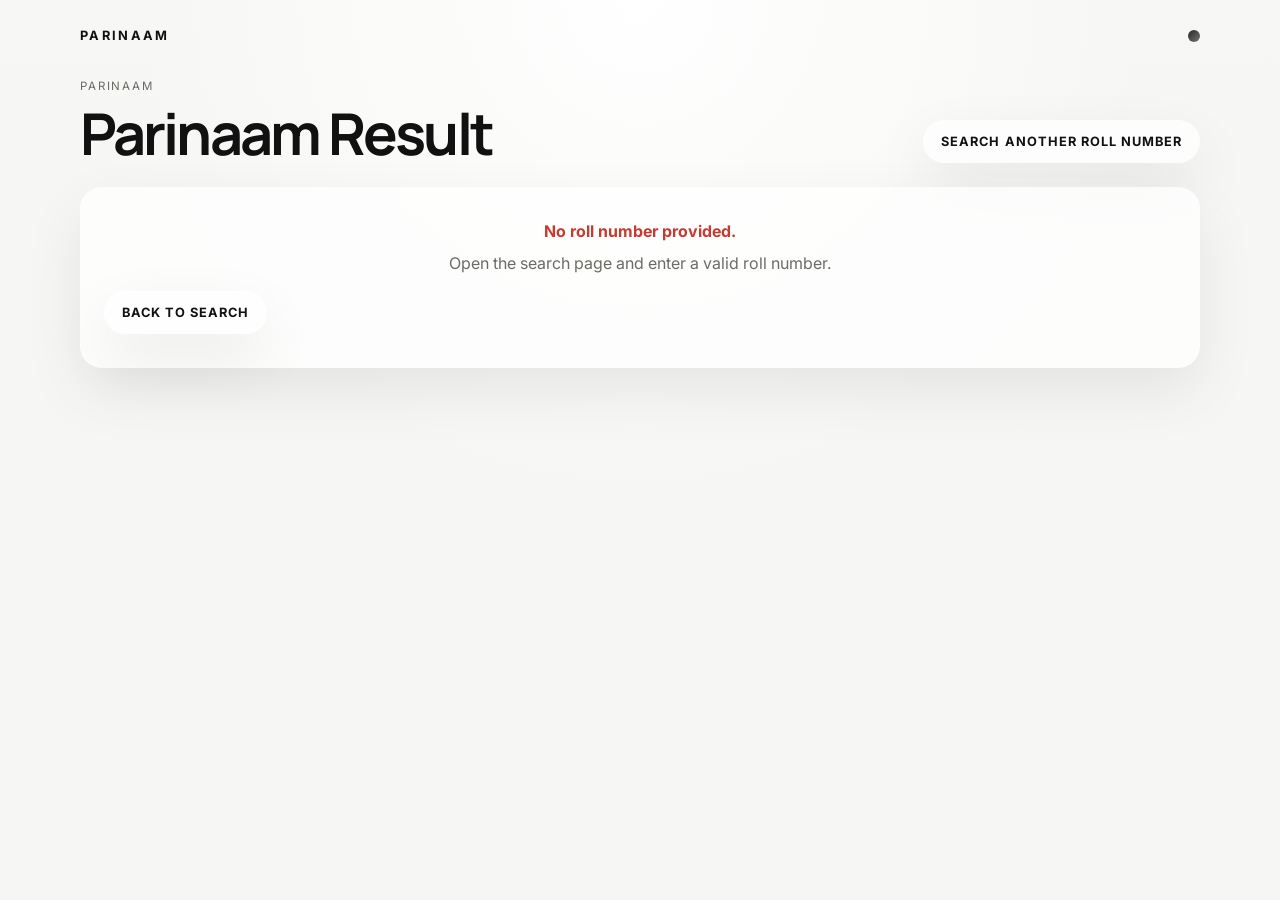
==== result.html @ 61f03b89 "Add static result checker site Made-with: Cursor" ====
<!DOCTYPE html>
<html lang="en">
<head>
  <meta charset="UTF-8">
  <meta name="viewport" content="width=device-width, initial-scale=1.0">
  <title>Parinaam</title>
  <link rel="preconnect" href="https://fonts.googleapis.com">
  <link rel="preconnect" href="https://fonts.gstatic.com" crossorigin>
  <link href="https://fonts.googleapis.com/css2?family=Inter:wght@400;500;600;700&family=Manrope:wght@600;700;800&display=swap" rel="stylesheet">
  <link rel="stylesheet" href="style.css">
</head>
<body>
  <header class="top-bar">
    <p class="brand-name">Parinaam</p>
    <p class="brand-dot"></p>
  </header>

  <main class="page-wrapper">
    <section class="result-shell">
      <div class="result-shell-head">
        <div>
          <p class="eyebrow">Parinaam</p>
          <h1 class="result-page-title">Parinaam Result</h1>
        </div>
        <a class="back-link" href="index.html">Search Another Roll Number</a>
      </div>

      <section id="resultBox" class="result-box">
        <div class="empty-state">
          <p class="empty-title">Loading result...</p>
          <p class="empty-text">Please wait while we fetch the academic record.</p>
        </div>
      </section>
    </section>
  </main>

  <script src="script.js"></script>
</body>
</html>
---- style.css ----
/* Basic reset for better consistency */
* {
  margin: 0;
  padding: 0;
  box-sizing: border-box;
}

/* Simple color variables make the file easier to edit later */
:root {
  --background: #f6f6f4;
  --surface: #ffffff;
  --surface-soft: #efefec;
  --surface-muted: #e8e8e4;
  --text-main: #111111;
  --text-soft: #6b6b66;
  --shadow: 0 24px 60px rgba(17, 17, 17, 0.08);
  --pass: #1b7f46;
  --fail: #c43c2f;
}

/* Page background and alignment */
body {
  min-height: 100vh;
  font-family: "Inter", sans-serif;
  background:
    radial-gradient(circle at top, rgba(255, 255, 255, 0.95), rgba(246, 246, 244, 0.9) 45%),
    linear-gradient(180deg, #fcfcfb, var(--background));
  color: var(--text-main);
  padding: 28px 18px 48px;
}

/* Header styles */
.top-bar {
  width: min(1120px, 100%);
  margin: 0 auto 36px;
  display: flex;
  justify-content: space-between;
  align-items: center;
}

.brand-name {
  font-size: 0.8rem;
  letter-spacing: 0.18em;
  text-transform: uppercase;
  font-weight: 700;
}

.brand-dot {
  width: 12px;
  height: 12px;
  border-radius: 50%;
  background: linear-gradient(135deg, #111111, #666666);
  opacity: 0.9;
}

/* Wrapper gives full width control */
.page-wrapper {
  width: min(1120px, 100%);
  margin: 0 auto;
  display: flex;
  flex-direction: column;
  gap: 34px;
}

.result-shell {
  display: grid;
  gap: 24px;
}

.result-shell-head {
  display: flex;
  justify-content: space-between;
  align-items: flex-end;
  gap: 16px;
}

.result-page-title {
  font-family: "Manrope", sans-serif;
  font-size: clamp(2rem, 5vw, 3.6rem);
  letter-spacing: -0.05em;
  line-height: 1;
}

/* Search card on top */
.search-card {
  width: min(680px, 100%);
  margin: 0 auto;
  background: rgba(255, 255, 255, 0.78);
  backdrop-filter: blur(16px);
  border-radius: 24px;
  padding: 40px 32px;
  box-shadow: var(--shadow);
  text-align: center;
}

.eyebrow {
  font-size: 0.72rem;
  letter-spacing: 0.16em;
  text-transform: uppercase;
  color: var(--text-soft);
  margin-bottom: 12px;
}

.search-card h1 {
  font-family: "Manrope", sans-serif;
  font-size: clamp(2rem, 5vw, 3.4rem);
  letter-spacing: -0.04em;
  line-height: 1;
  margin-bottom: 10px;
}

.intro-text {
  color: var(--text-soft);
  margin-bottom: 28px;
}

/* Label and input spacing */
.input-group {
  display: flex;
  flex-direction: column;
  gap: 10px;
  margin-bottom: 18px;
  text-align: left;
}

.input-group label {
  font-size: 0.72rem;
  text-transform: uppercase;
  letter-spacing: 0.12em;
  color: var(--text-soft);
  font-weight: 700;
}

/* Input field styling */
.input-group input {
  padding: 16px 18px;
  border: 1px solid transparent;
  background: var(--surface-soft);
  border-radius: 14px;
  font-size: 1rem;
  outline: none;
  transition: background-color 0.3s ease, border-color 0.3s ease, box-shadow 0.3s ease;
}

.input-group input:focus {
  background: var(--surface);
  border-color: rgba(17, 17, 17, 0.18);
  box-shadow: 0 0 0 5px rgba(17, 17, 17, 0.05);
}

/* Button style */
button {
  width: 100%;
  padding: 16px;
  border: none;
  border-radius: 14px;
  background: linear-gradient(135deg, #050505, #1f1f1f);
  color: #ffffff;
  font-size: 0.92rem;
  letter-spacing: 0.08em;
  text-transform: uppercase;
  font-weight: 700;
  cursor: pointer;
  transition: transform 0.2s ease, box-shadow 0.3s ease, opacity 0.3s ease;
}

/* Hover effect for button */
button:hover {
  transform: translateY(-2px);
  box-shadow: 0 16px 30px rgba(0, 0, 0, 0.18);
  opacity: 0.96;
}

/* Result area below the card */
.result-box {
  min-height: 320px;
}

/* Animation class added from JavaScript */
.show-result {
  animation: fadeInUp 0.45s ease;
}

/* Pass and fail colors */
.status-pass {
  color: var(--pass);
  font-weight: bold;
}

.status-fail {
  color: var(--fail);
  font-weight: bold;
}

.not-found {
  color: var(--fail);
  font-weight: 700;
  text-align: center;
}

.message-detail {
  margin-top: 12px;
  color: var(--text-soft);
  text-align: center;
}

/* Empty state before user searches */
.empty-state {
  background: rgba(255, 255, 255, 0.74);
  border-radius: 24px;
  box-shadow: var(--shadow);
  padding: 40px 24px;
  text-align: center;
}

.empty-title {
  font-family: "Manrope", sans-serif;
  font-size: 1.5rem;
  margin-bottom: 8px;
}

.empty-text {
  color: var(--text-soft);
}

/* Main report layout */
.report {
  display: grid;
  gap: 24px;
}

.report-hero {
  display: grid;
  grid-template-columns: 1.2fr 0.6fr;
  align-items: end;
  gap: 20px;
}

.student-meta h2 {
  font-family: "Manrope", sans-serif;
  font-size: clamp(2.2rem, 4.8vw, 4rem);
  letter-spacing: -0.05em;
  line-height: 0.95;
  margin-bottom: 10px;
}

.meta-line {
  display: flex;
  flex-wrap: wrap;
  gap: 18px;
  color: var(--text-soft);
  text-transform: uppercase;
  letter-spacing: 0.1em;
  font-size: 0.72rem;
}

.hero-score {
  text-align: right;
}

.hero-score-value {
  display: block;
  font-family: "Manrope", sans-serif;
  font-size: clamp(2.4rem, 6vw, 4.4rem);
  font-weight: 800;
  letter-spacing: -0.06em;
}

.hero-score-label {
  font-size: 0.72rem;
  text-transform: uppercase;
  letter-spacing: 0.12em;
  color: var(--text-soft);
}

.summary-grid {
  display: grid;
  grid-template-columns: 1.1fr 0.9fr 1fr;
  gap: 20px;
}

.status-card {
  position: relative;
  overflow: hidden;
  border-radius: 22px;
  min-height: 180px;
  padding: 28px;
  color: #ffffff;
  background: linear-gradient(135deg, #050505, #222222);
  box-shadow: var(--shadow);
}

.status-card.fail-theme {
  background: linear-gradient(135deg, #6c1f17, #c43c2f);
}

.status-label {
  font-size: 0.68rem;
  text-transform: uppercase;
  letter-spacing: 0.14em;
  opacity: 0.8;
}

.status-value {
  font-family: "Manrope", sans-serif;
  font-size: clamp(2.4rem, 5vw, 4rem);
  font-style: italic;
  margin: 20px 0 28px;
}

.status-note {
  font-size: 0.76rem;
  text-transform: uppercase;
  letter-spacing: 0.12em;
  opacity: 0.85;
}

.status-shape {
  position: absolute;
  right: 18px;
  bottom: 18px;
  width: 74px;
  height: 74px;
  background: rgba(255, 255, 255, 0.12);
  transform: rotate(45deg);
  border-radius: 8px;
}

.score-ring-card,
.stats-card,
.marks-table {
  background: rgba(255, 255, 255, 0.78);
  border-radius: 22px;
  box-shadow: var(--shadow);
}

.score-ring-card {
  display: flex;
  align-items: center;
  justify-content: center;
  padding: 24px;
}

.score-ring {
  width: 170px;
  height: 170px;
  border-radius: 50%;
  background: conic-gradient(#111111 calc(var(--percentage) * 1%), #e9e9e5 0);
  display: flex;
  align-items: center;
  justify-content: center;
}

.score-ring::before {
  content: "";
  width: 128px;
  height: 128px;
  border-radius: 50%;
  background: var(--surface);
  box-shadow: inset 0 0 0 1px rgba(17, 17, 17, 0.05);
}

.score-content {
  position: absolute;
  text-align: center;
}

.score-content strong {
  display: block;
  font-family: "Manrope", sans-serif;
  font-size: 2rem;
}

.score-content span {
  font-size: 0.68rem;
  text-transform: uppercase;
  letter-spacing: 0.14em;
  color: var(--text-soft);
}

.stats-card {
  padding: 18px;
  display: grid;
  grid-template-columns: 1fr 1fr;
  gap: 12px;
}

.stat-box {
  background: var(--surface-soft);
  border-radius: 16px;
  padding: 18px;
}

.stat-label {
  display: block;
  font-size: 0.68rem;
  text-transform: uppercase;
  letter-spacing: 0.14em;
  color: var(--text-soft);
  margin-bottom: 8px;
}

.stat-value {
  font-family: "Manrope", sans-serif;
  font-size: 1.45rem;
  font-weight: 800;
  letter-spacing: -0.04em;
}

.marks-table {
  overflow: hidden;
}

.table-header {
  display: flex;
  justify-content: space-between;
  align-items: center;
  padding: 24px 28px;
  background: var(--surface-soft);
}

.table-header h3 {
  font-family: "Manrope", sans-serif;
  font-size: 1.2rem;
}

.table-label {
  font-size: 0.68rem;
  text-transform: uppercase;
  letter-spacing: 0.14em;
  color: var(--text-soft);
}

.marks-table table {
  width: 100%;
  border-collapse: collapse;
}

.marks-table th,
.marks-table td {
  padding: 18px 28px;
  text-align: left;
}

.marks-table th {
  background: #f0f0ed;
  font-size: 0.68rem;
  text-transform: uppercase;
  letter-spacing: 0.14em;
  color: var(--text-soft);
}

.marks-table td {
  background: rgba(255, 255, 255, 0.78);
}

.marks-table tbody tr + tr td {
  border-top: 1px solid rgba(17, 17, 17, 0.06);
}

.subject-name {
  font-weight: 600;
}

.subject-score {
  font-family: "Manrope", sans-serif;
  font-weight: 700;
}

.message-card {
  background: rgba(255, 255, 255, 0.78);
  border-radius: 22px;
  box-shadow: var(--shadow);
  padding: 34px 24px;
}

.back-link {
  display: inline-flex;
  align-items: center;
  justify-content: center;
  padding: 14px 18px;
  border-radius: 999px;
  background: rgba(255, 255, 255, 0.78);
  color: var(--text-main);
  text-decoration: none;
  font-size: 0.8rem;
  letter-spacing: 0.08em;
  text-transform: uppercase;
  font-weight: 700;
  box-shadow: var(--shadow);
  transition: transform 0.2s ease, box-shadow 0.3s ease, opacity 0.3s ease;
}

.back-link:hover {
  transform: translateY(-2px);
  box-shadow: 0 16px 30px rgba(0, 0, 0, 0.12);
  opacity: 0.96;
}

.inline-back-link {
  margin: 18px auto 0;
}

/* Small result animation */
@keyframes fadeInUp {
  from {
    opacity: 0;
    transform: translateY(12px);
  }

  to {
    opacity: 1;
    transform: translateY(0);
  }
}

/* Responsive adjustments for mobile */
@media (max-width: 900px) {
  .report-hero,
  .summary-grid {
    grid-template-columns: 1fr;
  }

  .hero-score {
    text-align: left;
  }
}

@media (max-width: 640px) {
  .top-bar {
    margin-bottom: 24px;
  }

  .result-shell-head {
    flex-direction: column;
    align-items: flex-start;
  }

  .search-card {
    padding: 28px 20px;
    border-radius: 20px;
  }

  .marks-table th,
  .marks-table td,
  .table-header {
    padding-left: 16px;
    padding-right: 16px;
  }

  .marks-table {
    overflow-x: auto;
  }

  .marks-table table {
    min-width: 480px;
  }
}
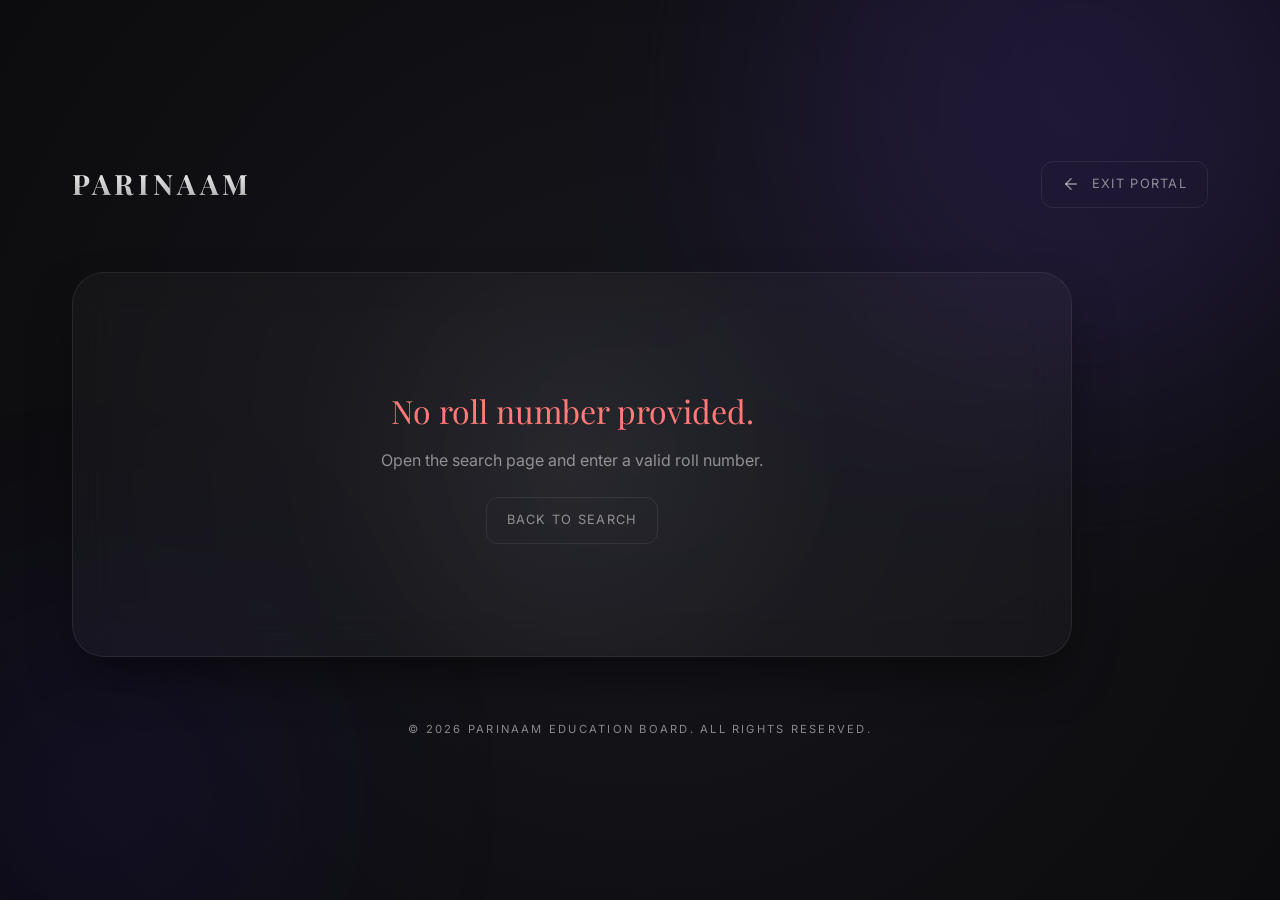
==== commit 0ad71873: "feat: polish Parinaam student portal" ====
--- a/result.html
+++ b/result.html
@@ -3,35 +3,40 @@
 <head>
   <meta charset="UTF-8">
   <meta name="viewport" content="width=device-width, initial-scale=1.0">
-  <title>Parinaam</title>
+  <title>Result | Parinaam</title>
+  <link rel="stylesheet" href="style.css">
   <link rel="preconnect" href="https://fonts.googleapis.com">
   <link rel="preconnect" href="https://fonts.gstatic.com" crossorigin>
-  <link href="https://fonts.googleapis.com/css2?family=Inter:wght@400;500;600;700&family=Manrope:wght@600;700;800&display=swap" rel="stylesheet">
-  <link rel="stylesheet" href="style.css">
+  <link href="https://fonts.googleapis.com/css2?family=Inter:wght@300;400;500;600;700&family=Playfair+Display:ital,wght@0,700;1,700&display=swap" rel="stylesheet">
 </head>
-<body>
-  <header class="top-bar">
-    <p class="brand-name">Parinaam</p>
-    <p class="brand-dot"></p>
-  </header>
+<body class="result-page">
+  <div class="bg-decoration">
+    <div class="shape shape-1"></div>
+    <div class="shape shape-2"></div>
+  </div>
 
-  <main class="page-wrapper">
-    <section class="result-shell">
-      <div class="result-shell-head">
-        <div>
-          <p class="eyebrow">Parinaam</p>
-          <h1 class="result-page-title">Parinaam Result</h1>
-        </div>
-        <a class="back-link" href="index.html">Search Another Roll Number</a>
-      </div>
+  <main class="container">
+    <header class="header animate-fade-in">
+      <h1 class="brand">PARINAAM</h1>
+      <a href="index.html" class="btn-back">
+        <svg xmlns="http://www.w3.org/2000/svg" width="18" height="18" viewBox="0 0 24 24" fill="none" stroke="currentColor" stroke-width="2" stroke-linecap="round" stroke-linejoin="round"><line x1="19" y1="12" x2="5" y2="12"></line><polyline points="12 19 5 12 12 5"></polyline></svg>
+        <span>Exit Portal</span>
+      </a>
+    </header>
 
-      <section id="resultBox" class="result-box">
+    <section id="resultBox" class="result-section animate-slide-up">
+      <div class="glass-card result-card">
+        <div class="card-glow"></div>
         <div class="empty-state">
           <p class="empty-title">Loading result...</p>
           <p class="empty-text">Please wait while we fetch the academic record.</p>
         </div>
-      </section>
+      </div>
     </section>
+
+    <footer class="footer animate-fade-in">
+      <p>&copy; 2026 Parinaam Education Board. All rights reserved.</p>
+    </footer>
   </main>
 
   <script src="script.js"></script>
--- a/style.css
+++ b/style.css
@@ -1,511 +1,525 @@
-/* Basic reset for better consistency */
+:root {
+  --bg-color: #0c0c0e;
+  --card-bg: rgba(255, 255, 255, 0.03);
+  --glass-border: rgba(255, 255, 255, 0.08);
+  --text-primary: #ffffff;
+  --text-secondary: rgba(255, 255, 255, 0.5);
+  --accent-color: #7c4dff;
+  --accent-glow: rgba(124, 77, 255, 0.3);
+  --success-color: #00d2d3;
+  --error-color: #ff7675;
+  --font-sans: "Inter", system-ui, -apple-system, sans-serif;
+  --font-serif: "Playfair Display", serif;
+  --transition: all 0.4s cubic-bezier(0.16, 1, 0.3, 1);
+}
+
 * {
   margin: 0;
   padding: 0;
   box-sizing: border-box;
 }
 
-/* Simple color variables make the file easier to edit later */
-:root {
-  --background: #f6f6f4;
-  --surface: #ffffff;
-  --surface-soft: #efefec;
-  --surface-muted: #e8e8e4;
-  --text-main: #111111;
-  --text-soft: #6b6b66;
-  --shadow: 0 24px 60px rgba(17, 17, 17, 0.08);
-  --pass: #1b7f46;
-  --fail: #c43c2f;
-}
-
-/* Page background and alignment */
 body {
+  font-family: var(--font-sans);
+  background-color: var(--bg-color);
+  color: var(--text-primary);
+  line-height: 1.6;
+  overflow-x: hidden;
   min-height: 100vh;
-  font-family: "Inter", sans-serif;
-  background:
-    radial-gradient(circle at top, rgba(255, 255, 255, 0.95), rgba(246, 246, 244, 0.9) 45%),
-    linear-gradient(180deg, #fcfcfb, var(--background));
-  color: var(--text-main);
-  padding: 28px 18px 48px;
-}
-
-/* Header styles */
-.top-bar {
-  width: min(1120px, 100%);
-  margin: 0 auto 36px;
+}
+
+.bg-decoration {
+  position: fixed;
+  inset: 0;
+  z-index: -1;
+  background: radial-gradient(circle at 50% 50%, #16161d 0%, #0c0c0e 100%);
+}
+
+.shape {
+  position: absolute;
+  filter: blur(120px);
+  opacity: 0.15;
+  border-radius: 50%;
+}
+
+.shape-1 {
+  width: 600px;
+  height: 600px;
+  background: var(--accent-color);
+  top: -200px;
+  right: -100px;
+  animation: float 20s infinite alternate;
+}
+
+.shape-2 {
+  width: 400px;
+  height: 400px;
+  background: #341f97;
+  bottom: -100px;
+  left: -100px;
+  animation: float 15s infinite alternate-reverse;
+}
+
+.shape-3 {
+  width: 300px;
+  height: 300px;
+  background: var(--success-color);
+  top: 40%;
+  left: 20%;
+  opacity: 0.05;
+}
+
+@keyframes float {
+  0% { transform: translate(0, 0) scale(1); }
+  100% { transform: translate(50px, 50px) scale(1.1); }
+}
+
+.container {
+  max-width: 1200px;
+  margin: 0 auto;
+  padding: 2rem;
+  display: flex;
+  flex-direction: column;
+  align-items: center;
+  justify-content: center;
+  min-height: 100vh;
+}
+
+.header {
+  width: 100%;
+}
+
+.brand {
+  font-family: var(--font-serif);
+  font-size: 3.5rem;
+  letter-spacing: 0.15em;
+  font-weight: 700;
+  margin-bottom: 0.5rem;
+  text-align: center;
+  background: linear-gradient(to bottom, #ffffff, #a0a0a0);
+  -webkit-background-clip: text;
+  -webkit-text-fill-color: transparent;
+}
+
+.tagline {
+  font-size: 0.75rem;
+  text-transform: uppercase;
+  letter-spacing: 0.5em;
+  color: var(--text-secondary);
+  margin-bottom: 4rem;
+  text-align: center;
+}
+
+.glass-card {
+  background: var(--card-bg);
+  backdrop-filter: blur(20px);
+  -webkit-backdrop-filter: blur(20px);
+  border: 1px solid var(--glass-border);
+  border-radius: 2rem;
+  position: relative;
+  overflow: hidden;
+  box-shadow: 0 25px 50px -12px rgba(0, 0, 0, 0.5);
+  transition: var(--transition);
+  transform-style: preserve-3d;
+  perspective: 1000px;
+}
+
+.glass-card:hover {
+  transform: translateY(-5px) rotateX(2deg);
+  border-color: rgba(255, 255, 255, 0.15);
+  box-shadow: 0 35px 60px -12px rgba(0, 0, 0, 0.6);
+}
+
+.card-glow {
+  position: absolute;
+  inset: 0;
+  background: radial-gradient(circle at var(--x, 50%) var(--y, 50%), rgba(255, 255, 255, 0.05) 0%, transparent 50%);
+  pointer-events: none;
+}
+
+.login-card {
+  padding: 4rem 3rem;
+  width: 100%;
+  max-width: 480px;
+}
+
+.card-header {
+  margin-bottom: 3rem;
+  text-align: center;
+}
+
+.card-header h2 {
+  font-family: var(--font-serif);
+  font-size: 2rem;
+  margin-bottom: 0.75rem;
+  font-weight: 400;
+}
+
+.card-header p {
+  color: var(--text-secondary);
+  font-size: 0.9rem;
+  font-weight: 300;
+}
+
+.input-group {
+  margin-bottom: 2rem;
+}
+
+.input-group label {
+  display: block;
+  font-size: 0.7rem;
+  font-weight: 600;
+  margin-bottom: 0.75rem;
+  text-transform: uppercase;
+  letter-spacing: 0.15em;
+  color: var(--text-secondary);
+}
+
+.input-wrapper {
+  position: relative;
+}
+
+.input-wrapper input {
+  width: 100%;
+  padding: 1.25rem 1.5rem;
+  background: rgba(255, 255, 255, 0.03);
+  border: 1px solid var(--glass-border);
+  border-radius: 1rem;
+  color: white;
+  font-family: inherit;
+  font-size: 1rem;
+  transition: var(--transition);
+}
+
+.input-wrapper input:focus {
+  outline: none;
+  background: rgba(255, 255, 255, 0.05);
+  border-color: var(--accent-color);
+}
+
+.input-focus-bg {
+  position: absolute;
+  inset: 0;
+  border-radius: 1rem;
+  box-shadow: 0 0 20px var(--accent-glow);
+  opacity: 0;
+  transition: var(--transition);
+  pointer-events: none;
+}
+
+.input-wrapper input:focus + .input-focus-bg {
+  opacity: 1;
+}
+
+.helper-text {
+  display: block;
+  font-size: 0.75rem;
+  color: var(--text-secondary);
+  margin-top: 0.75rem;
+  font-weight: 300;
+}
+
+.btn-primary,
+.btn-secondary {
+  border: none;
+  cursor: pointer;
+  transition: var(--transition);
+  font-family: inherit;
+}
+
+.btn-primary {
+  width: 100%;
+  padding: 1.25rem;
+  background: var(--accent-color);
+  color: white;
+  border-radius: 1rem;
+  font-size: 0.9rem;
+  font-weight: 600;
+  text-transform: uppercase;
+  letter-spacing: 0.1em;
+  display: flex;
+  align-items: center;
+  justify-content: center;
+  gap: 1rem;
+  box-shadow: 0 10px 20px -5px var(--accent-glow);
+}
+
+.btn-primary:hover {
+  background: #8c61ff;
+  transform: translateY(-2px);
+  box-shadow: 0 15px 30px -5px var(--accent-glow);
+}
+
+.btn-primary:active,
+.btn-secondary:active {
+  transform: translateY(0);
+}
+
+.btn-primary:disabled {
+  cursor: wait;
+  opacity: 0.8;
+}
+
+.result-page .header {
   display: flex;
   justify-content: space-between;
   align-items: center;
-}
-
-.brand-name {
+  margin-bottom: 4rem;
+}
+
+.result-page .brand {
+  font-size: 1.75rem;
+  margin-bottom: 0;
+  text-align: left;
+}
+
+.btn-back {
+  text-decoration: none;
+  color: var(--text-secondary);
   font-size: 0.8rem;
-  letter-spacing: 0.18em;
-  text-transform: uppercase;
+  text-transform: uppercase;
+  letter-spacing: 0.1em;
+  display: flex;
+  align-items: center;
+  gap: 0.75rem;
+  transition: var(--transition);
+  padding: 0.75rem 1.25rem;
+  border-radius: 0.75rem;
+  border: 1px solid var(--glass-border);
+}
+
+.btn-back:hover {
+  color: white;
+  background: rgba(255, 255, 255, 0.05);
+  border-color: rgba(255, 255, 255, 0.2);
+}
+
+.result-section {
+  width: 100%;
+}
+
+.result-card {
+  padding: 4rem;
+  width: 100%;
+  max-width: 1000px;
+}
+
+.result-header {
+  display: flex;
+  justify-content: space-between;
+  align-items: flex-start;
+  gap: 2rem;
+}
+
+.meta-label {
+  font-size: 0.65rem;
+  text-transform: uppercase;
+  letter-spacing: 0.2em;
+  color: var(--accent-color);
   font-weight: 700;
-}
-
-.brand-dot {
-  width: 12px;
-  height: 12px;
-  border-radius: 50%;
-  background: linear-gradient(135deg, #111111, #666666);
-  opacity: 0.9;
-}
-
-/* Wrapper gives full width control */
-.page-wrapper {
-  width: min(1120px, 100%);
-  margin: 0 auto;
-  display: flex;
-  flex-direction: column;
-  gap: 34px;
-}
-
-.result-shell {
+  display: block;
+  margin-bottom: 0.75rem;
+}
+
+.student-info h2 {
+  font-family: var(--font-serif);
+  font-size: 3rem;
+  margin-bottom: 0.5rem;
+  font-weight: 400;
+}
+
+.roll-display {
+  color: var(--text-secondary);
+  font-size: 1.1rem;
+  font-weight: 300;
+}
+
+.status-container {
+  display: flex;
+  align-items: flex-start;
+  justify-content: flex-end;
+}
+
+.status-badge {
+  padding: 0.75rem 2rem;
+  border-radius: 3rem;
+  font-weight: 700;
+  font-size: 0.8rem;
+  text-transform: uppercase;
+  letter-spacing: 0.2em;
+}
+
+.status-badge.pass {
+  background: rgba(0, 210, 211, 0.1);
+  color: var(--success-color);
+  border: 1px solid rgba(0, 210, 211, 0.2);
+}
+
+.status-badge.fail {
+  background: rgba(255, 118, 117, 0.1);
+  color: var(--error-color);
+  border: 1px solid rgba(255, 118, 117, 0.2);
+}
+
+.stats-grid {
   display: grid;
-  gap: 24px;
-}
-
-.result-shell-head {
-  display: flex;
-  justify-content: space-between;
-  align-items: flex-end;
-  gap: 16px;
-}
-
-.result-page-title {
-  font-family: "Manrope", sans-serif;
-  font-size: clamp(2rem, 5vw, 3.6rem);
-  letter-spacing: -0.05em;
+  grid-template-columns: 1.5fr 1fr 1fr;
+  gap: 3rem;
+  margin: 4rem 0;
+  padding: 3rem 0;
+  border-top: 1px solid var(--glass-border);
+  border-bottom: 1px solid var(--glass-border);
+}
+
+.stat-item.highlight .stat-value {
+  font-size: 3.5rem;
+  color: white;
   line-height: 1;
 }
 
-/* Search card on top */
-.search-card {
-  width: min(680px, 100%);
-  margin: 0 auto;
-  background: rgba(255, 255, 255, 0.78);
-  backdrop-filter: blur(16px);
-  border-radius: 24px;
-  padding: 40px 32px;
-  box-shadow: var(--shadow);
-  text-align: center;
-}
-
-.eyebrow {
-  font-size: 0.72rem;
-  letter-spacing: 0.16em;
-  text-transform: uppercase;
-  color: var(--text-soft);
-  margin-bottom: 12px;
-}
-
-.search-card h1 {
-  font-family: "Manrope", sans-serif;
-  font-size: clamp(2rem, 5vw, 3.4rem);
-  letter-spacing: -0.04em;
-  line-height: 1;
-  margin-bottom: 10px;
-}
-
-.intro-text {
-  color: var(--text-soft);
-  margin-bottom: 28px;
-}
-
-/* Label and input spacing */
-.input-group {
-  display: flex;
-  flex-direction: column;
-  gap: 10px;
-  margin-bottom: 18px;
+.stat-label {
+  font-size: 0.65rem;
+  text-transform: uppercase;
+  letter-spacing: 0.15em;
+  color: var(--text-secondary);
+  margin-bottom: 1rem;
+  display: block;
+}
+
+.stat-value {
+  font-size: 2rem;
+  font-weight: 300;
+  display: block;
+}
+
+.progress-bar {
+  width: 100%;
+  height: 4px;
+  background: rgba(255, 255, 255, 0.05);
+  border-radius: 2px;
+  margin-top: 1.5rem;
+  overflow: hidden;
+}
+
+.progress-fill {
+  height: 100%;
+  background: var(--accent-color);
+  box-shadow: 0 0 15px var(--accent-glow);
+}
+
+.table-container {
+  width: 100%;
+  overflow-x: auto;
+}
+
+.marks-table {
+  width: 100%;
+  border-collapse: collapse;
+}
+
+.marks-table th {
   text-align: left;
-}
-
-.input-group label {
-  font-size: 0.72rem;
-  text-transform: uppercase;
-  letter-spacing: 0.12em;
-  color: var(--text-soft);
+  padding: 1.5rem 1rem;
+  font-size: 0.65rem;
+  text-transform: uppercase;
+  letter-spacing: 0.15em;
+  color: var(--text-secondary);
+  border-bottom: 1px solid var(--glass-border);
+}
+
+.marks-table td {
+  padding: 2rem 1rem;
+  border-bottom: 1px solid var(--glass-border);
+  font-size: 1rem;
+  font-weight: 300;
+}
+
+.badge-small {
+  font-size: 0.65rem;
+  text-transform: uppercase;
+  letter-spacing: 0.1em;
   font-weight: 700;
 }
 
-/* Input field styling */
-.input-group input {
-  padding: 16px 18px;
-  border: 1px solid transparent;
-  background: var(--surface-soft);
-  border-radius: 14px;
-  font-size: 1rem;
-  outline: none;
-  transition: background-color 0.3s ease, border-color 0.3s ease, box-shadow 0.3s ease;
-}
-
-.input-group input:focus {
-  background: var(--surface);
-  border-color: rgba(17, 17, 17, 0.18);
-  box-shadow: 0 0 0 5px rgba(17, 17, 17, 0.05);
-}
-
-/* Button style */
-button {
-  width: 100%;
-  padding: 16px;
-  border: none;
-  border-radius: 14px;
-  background: linear-gradient(135deg, #050505, #1f1f1f);
-  color: #ffffff;
-  font-size: 0.92rem;
-  letter-spacing: 0.08em;
-  text-transform: uppercase;
-  font-weight: 700;
-  cursor: pointer;
-  transition: transform 0.2s ease, box-shadow 0.3s ease, opacity 0.3s ease;
-}
-
-/* Hover effect for button */
-button:hover {
-  transform: translateY(-2px);
-  box-shadow: 0 16px 30px rgba(0, 0, 0, 0.18);
-  opacity: 0.96;
-}
-
-/* Result area below the card */
-.result-box {
-  min-height: 320px;
-}
-
-/* Animation class added from JavaScript */
-.show-result {
-  animation: fadeInUp 0.45s ease;
-}
-
-/* Pass and fail colors */
-.status-pass {
-  color: var(--pass);
-  font-weight: bold;
-}
-
-.status-fail {
-  color: var(--fail);
-  font-weight: bold;
-}
-
-.not-found {
-  color: var(--fail);
-  font-weight: 700;
-  text-align: center;
-}
-
-.message-detail {
-  margin-top: 12px;
-  color: var(--text-soft);
-  text-align: center;
-}
-
-/* Empty state before user searches */
-.empty-state {
-  background: rgba(255, 255, 255, 0.74);
-  border-radius: 24px;
-  box-shadow: var(--shadow);
-  padding: 40px 24px;
-  text-align: center;
-}
-
-.empty-title {
-  font-family: "Manrope", sans-serif;
-  font-size: 1.5rem;
-  margin-bottom: 8px;
-}
-
-.empty-text {
-  color: var(--text-soft);
-}
-
-/* Main report layout */
-.report {
-  display: grid;
-  gap: 24px;
-}
-
-.report-hero {
-  display: grid;
-  grid-template-columns: 1.2fr 0.6fr;
-  align-items: end;
-  gap: 20px;
-}
-
-.student-meta h2 {
-  font-family: "Manrope", sans-serif;
-  font-size: clamp(2.2rem, 4.8vw, 4rem);
-  letter-spacing: -0.05em;
-  line-height: 0.95;
-  margin-bottom: 10px;
-}
-
-.meta-line {
-  display: flex;
-  flex-wrap: wrap;
-  gap: 18px;
-  color: var(--text-soft);
-  text-transform: uppercase;
-  letter-spacing: 0.1em;
-  font-size: 0.72rem;
-}
-
-.hero-score {
-  text-align: right;
-}
-
-.hero-score-value {
-  display: block;
-  font-family: "Manrope", sans-serif;
-  font-size: clamp(2.4rem, 6vw, 4.4rem);
-  font-weight: 800;
-  letter-spacing: -0.06em;
-}
-
-.hero-score-label {
-  font-size: 0.72rem;
-  text-transform: uppercase;
-  letter-spacing: 0.12em;
-  color: var(--text-soft);
-}
-
-.summary-grid {
-  display: grid;
-  grid-template-columns: 1.1fr 0.9fr 1fr;
-  gap: 20px;
-}
-
-.status-card {
-  position: relative;
-  overflow: hidden;
-  border-radius: 22px;
-  min-height: 180px;
-  padding: 28px;
-  color: #ffffff;
-  background: linear-gradient(135deg, #050505, #222222);
-  box-shadow: var(--shadow);
-}
-
-.status-card.fail-theme {
-  background: linear-gradient(135deg, #6c1f17, #c43c2f);
-}
-
-.status-label {
-  font-size: 0.68rem;
-  text-transform: uppercase;
-  letter-spacing: 0.14em;
-  opacity: 0.8;
-}
-
-.status-value {
-  font-family: "Manrope", sans-serif;
-  font-size: clamp(2.4rem, 5vw, 4rem);
-  font-style: italic;
-  margin: 20px 0 28px;
-}
-
-.status-note {
-  font-size: 0.76rem;
-  text-transform: uppercase;
-  letter-spacing: 0.12em;
-  opacity: 0.85;
-}
-
-.status-shape {
-  position: absolute;
-  right: 18px;
-  bottom: 18px;
-  width: 74px;
-  height: 74px;
-  background: rgba(255, 255, 255, 0.12);
-  transform: rotate(45deg);
-  border-radius: 8px;
-}
-
-.score-ring-card,
-.stats-card,
-.marks-table {
-  background: rgba(255, 255, 255, 0.78);
-  border-radius: 22px;
-  box-shadow: var(--shadow);
-}
-
-.score-ring-card {
-  display: flex;
-  align-items: center;
-  justify-content: center;
-  padding: 24px;
-}
-
-.score-ring {
-  width: 170px;
-  height: 170px;
-  border-radius: 50%;
-  background: conic-gradient(#111111 calc(var(--percentage) * 1%), #e9e9e5 0);
-  display: flex;
-  align-items: center;
-  justify-content: center;
-}
-
-.score-ring::before {
-  content: "";
-  width: 128px;
-  height: 128px;
-  border-radius: 50%;
-  background: var(--surface);
-  box-shadow: inset 0 0 0 1px rgba(17, 17, 17, 0.05);
-}
-
-.score-content {
-  position: absolute;
-  text-align: center;
-}
-
-.score-content strong {
-  display: block;
-  font-family: "Manrope", sans-serif;
-  font-size: 2rem;
-}
-
-.score-content span {
-  font-size: 0.68rem;
-  text-transform: uppercase;
-  letter-spacing: 0.14em;
-  color: var(--text-soft);
-}
-
-.stats-card {
-  padding: 18px;
-  display: grid;
-  grid-template-columns: 1fr 1fr;
-  gap: 12px;
-}
-
-.stat-box {
-  background: var(--surface-soft);
-  border-radius: 16px;
-  padding: 18px;
-}
-
-.stat-label {
-  display: block;
-  font-size: 0.68rem;
-  text-transform: uppercase;
-  letter-spacing: 0.14em;
-  color: var(--text-soft);
-  margin-bottom: 8px;
-}
-
-.stat-value {
-  font-family: "Manrope", sans-serif;
-  font-size: 1.45rem;
-  font-weight: 800;
-  letter-spacing: -0.04em;
-}
-
-.marks-table {
-  overflow: hidden;
-}
-
-.table-header {
-  display: flex;
-  justify-content: space-between;
-  align-items: center;
-  padding: 24px 28px;
-  background: var(--surface-soft);
-}
-
-.table-header h3 {
-  font-family: "Manrope", sans-serif;
-  font-size: 1.2rem;
-}
-
-.table-label {
-  font-size: 0.68rem;
-  text-transform: uppercase;
-  letter-spacing: 0.14em;
-  color: var(--text-soft);
-}
-
-.marks-table table {
-  width: 100%;
-  border-collapse: collapse;
-}
-
-.marks-table th,
-.marks-table td {
-  padding: 18px 28px;
-  text-align: left;
-}
-
-.marks-table th {
-  background: #f0f0ed;
-  font-size: 0.68rem;
-  text-transform: uppercase;
-  letter-spacing: 0.14em;
-  color: var(--text-soft);
-}
-
-.marks-table td {
-  background: rgba(255, 255, 255, 0.78);
-}
-
-.marks-table tbody tr + tr td {
-  border-top: 1px solid rgba(17, 17, 17, 0.06);
-}
-
-.subject-name {
-  font-weight: 600;
-}
-
-.subject-score {
-  font-family: "Manrope", sans-serif;
-  font-weight: 700;
-}
-
-.message-card {
-  background: rgba(255, 255, 255, 0.78);
-  border-radius: 22px;
-  box-shadow: var(--shadow);
-  padding: 34px 24px;
-}
-
-.back-link {
+.badge-small.pass {
+  color: var(--success-color);
+}
+
+.badge-small.fail {
+  color: var(--error-color);
+}
+
+.result-footer {
+  margin-top: 2rem;
+  display: flex;
+  justify-content: flex-end;
+}
+
+.btn-secondary {
+  padding: 1rem 1.4rem;
+  border-radius: 1rem;
+  background: rgba(255, 255, 255, 0.06);
+  color: white;
+  border: 1px solid var(--glass-border);
   display: inline-flex;
   align-items: center;
+  gap: 0.75rem;
+  font-size: 0.82rem;
+  text-transform: uppercase;
+  letter-spacing: 0.08em;
+}
+
+.btn-secondary:hover {
+  background: rgba(255, 255, 255, 0.1);
+  border-color: rgba(255, 255, 255, 0.18);
+}
+
+.empty-state,
+.message-card {
+  text-align: center;
+  padding: 3rem 1rem;
+}
+
+.empty-title,
+.message-title {
+  font-family: var(--font-serif);
+  font-size: 2rem;
+  margin-bottom: 0.75rem;
+}
+
+.empty-text,
+.message-detail {
+  color: var(--text-secondary);
+}
+
+.message-title.error {
+  color: var(--error-color);
+}
+
+.inline-back-link {
+  margin-top: 1.5rem;
   justify-content: center;
-  padding: 14px 18px;
-  border-radius: 999px;
-  background: rgba(255, 255, 255, 0.78);
-  color: var(--text-main);
-  text-decoration: none;
-  font-size: 0.8rem;
-  letter-spacing: 0.08em;
-  text-transform: uppercase;
-  font-weight: 700;
-  box-shadow: var(--shadow);
-  transition: transform 0.2s ease, box-shadow 0.3s ease, opacity 0.3s ease;
-}
-
-.back-link:hover {
-  transform: translateY(-2px);
-  box-shadow: 0 16px 30px rgba(0, 0, 0, 0.12);
-  opacity: 0.96;
-}
-
-.inline-back-link {
-  margin: 18px auto 0;
-}
-
-/* Small result animation */
-@keyframes fadeInUp {
+  display: inline-flex;
+}
+
+.footer {
+  margin-top: 4rem;
+  color: var(--text-secondary);
+  font-size: 0.7rem;
+  text-transform: uppercase;
+  letter-spacing: 0.2em;
+  text-align: center;
+}
+
+@keyframes fadeIn {
+  from { opacity: 0; }
+  to { opacity: 1; }
+}
+
+@keyframes slideUp {
   from {
     opacity: 0;
-    transform: translateY(12px);
+    transform: translateY(40px);
   }
 
   to {
@@ -514,45 +528,69 @@
   }
 }
 
-/* Responsive adjustments for mobile */
+.animate-fade-in {
+  animation: fadeIn 1.5s ease forwards;
+}
+
+.animate-slide-up {
+  animation: slideUp 1s cubic-bezier(0.16, 1, 0.3, 1) forwards;
+}
+
+.show-result {
+  animation: slideUp 0.7s cubic-bezier(0.16, 1, 0.3, 1) forwards;
+}
+
 @media (max-width: 900px) {
-  .report-hero,
-  .summary-grid {
+  .stats-grid {
     grid-template-columns: 1fr;
-  }
-
-  .hero-score {
-    text-align: left;
-  }
-}
-
-@media (max-width: 640px) {
-  .top-bar {
-    margin-bottom: 24px;
-  }
-
-  .result-shell-head {
+    gap: 2rem;
+  }
+
+  .result-card {
+    padding: 2rem;
+  }
+
+  .student-info h2 {
+    font-size: 2.5rem;
+  }
+}
+
+@media (max-width: 600px) {
+  .container {
+    padding: 1.25rem;
+  }
+
+  .brand {
+    font-size: 2.5rem;
+  }
+
+  .tagline {
+    letter-spacing: 0.28em;
+    margin-bottom: 2.5rem;
+  }
+
+  .login-card {
+    padding: 3rem 2rem;
+  }
+
+  .result-page .header,
+  .result-header,
+  .result-footer {
     flex-direction: column;
-    align-items: flex-start;
-  }
-
-  .search-card {
-    padding: 28px 20px;
-    border-radius: 20px;
-  }
-
-  .marks-table th,
-  .marks-table td,
-  .table-header {
-    padding-left: 16px;
-    padding-right: 16px;
+    gap: 1.5rem;
+  }
+
+  .result-page .brand {
+    text-align: center;
+  }
+
+  .btn-back,
+  .btn-secondary {
+    width: 100%;
+    justify-content: center;
   }
 
   .marks-table {
-    overflow-x: auto;
-  }
-
-  .marks-table table {
-    min-width: 480px;
-  }
-}
+    min-width: 560px;
+  }
+}
